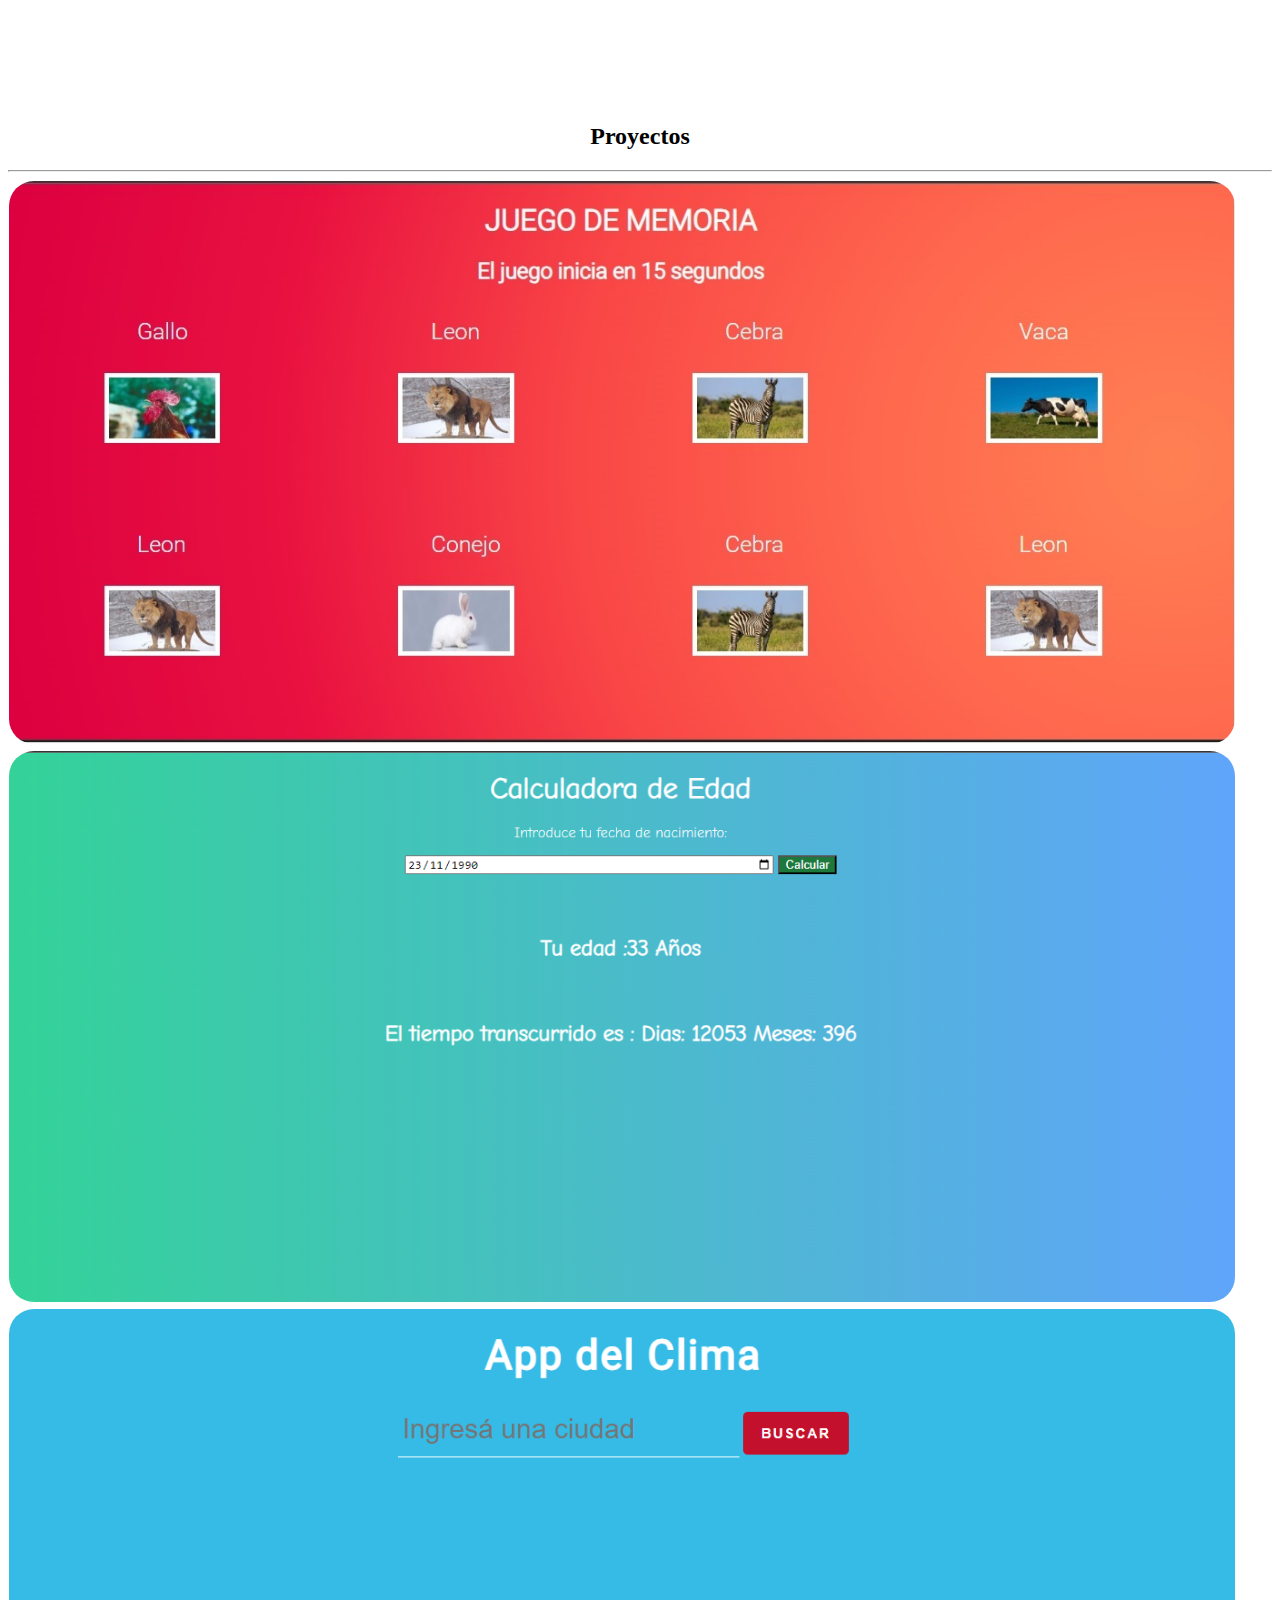
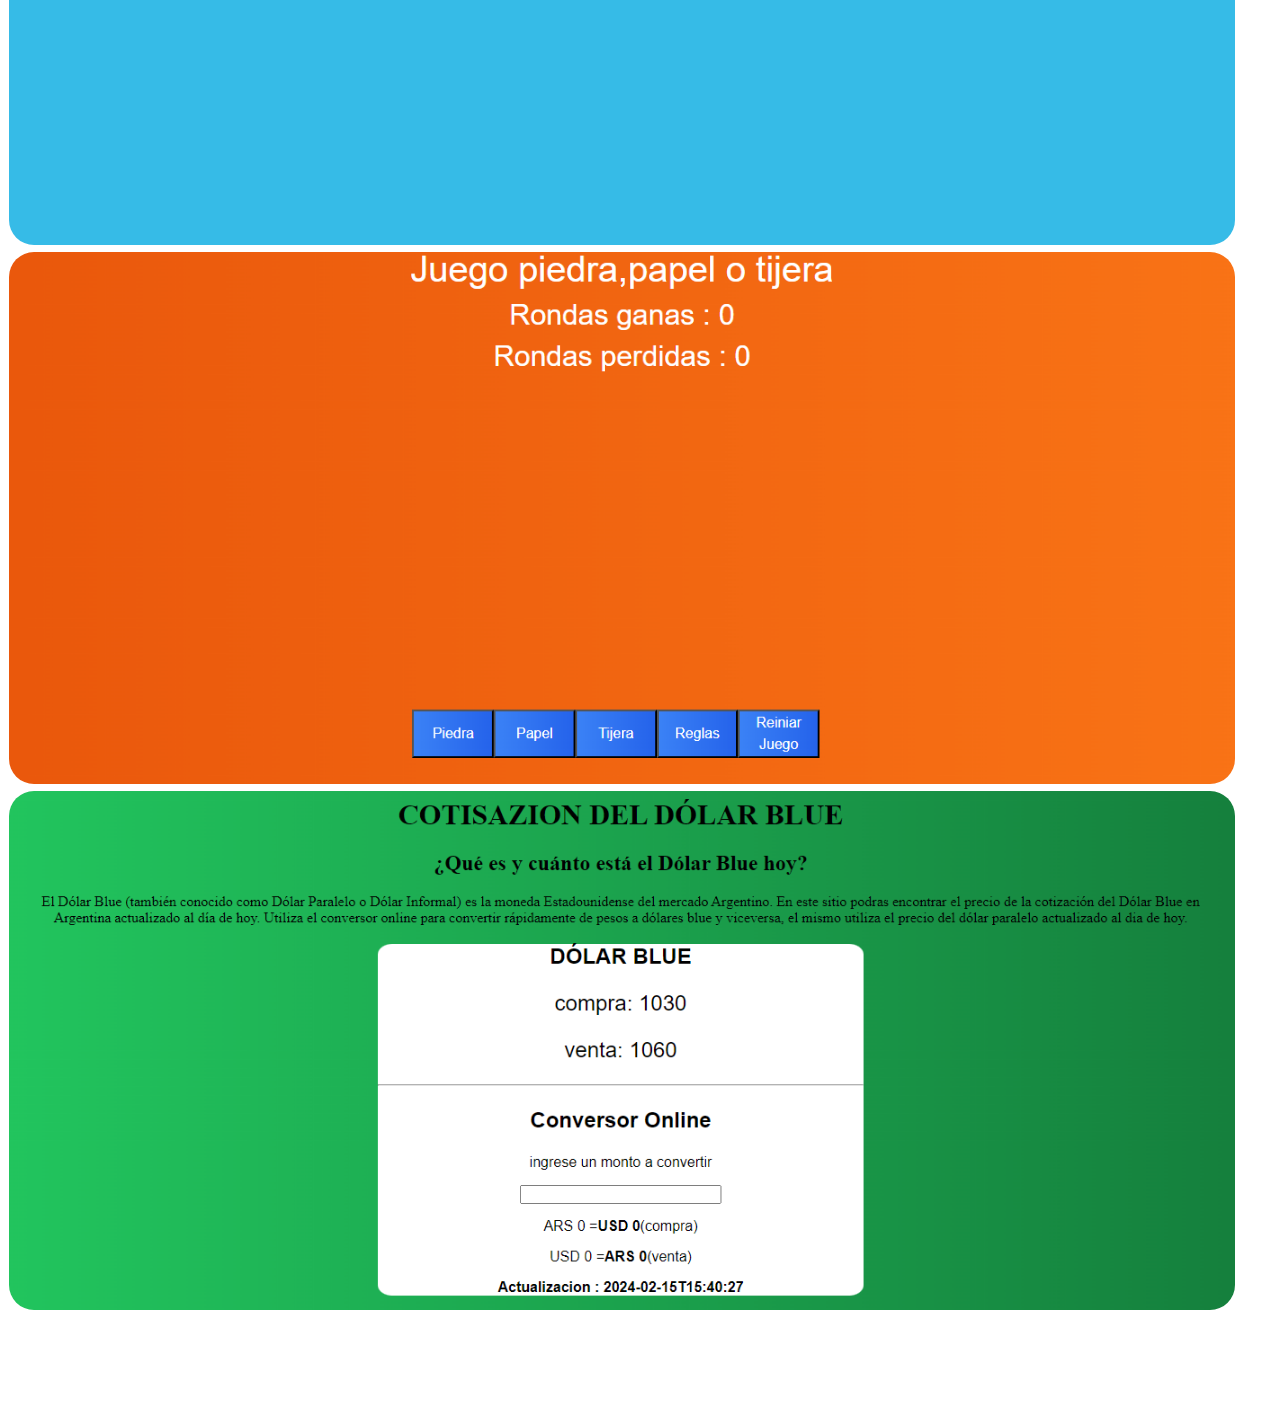
==== Proyectos.html @ cfb2194a "first commit" ====
<!DOCTYPE html>
<html lang="en">
<head>
    <meta charset="UTF-8">
    <meta name="viewport" content="width=device-width, initial-scale=1.0">
    <link href="https://cdn.jsdelivr.net/npm/bootstrap@5.0.0-beta2/dist/css/bootstrap.min.css" rel="stylesheet" integrity="sha384-BmbxuPwQa2lc/FVzBcNJ7UAyJxM6wuqIj61tLrc4wSX0szH/Ev+nYRRuWlolflfl" crossorigin="anonymous">
    <link rel="stylesheet" href="estilos.css">
    <title>Proyectos</title>
</head>
<body>
    
    <div class=" alto_bajo" id="presentacion_portafolio">
        <div class="container">
            <h2 class="titulo_proyectos">Proyectos</h2><hr>
          <div class="row">
            <div class="col-sm-4">
            <a href="https://juegodememoria-one.vercel.app/" target="_blank">  <img class="fotos" src="Juego_memoria.png" alt="foto_1" ></a>
            </div>
            <div class="col-sm-4">
             <a href="https://calculadora-de-edad-7gpq.vercel.app/" target="_blank"> <img class="fotos" src="Calculadora_edad.png" alt="foto_2" ></a>
            </div>
            <div class="col-sm-4">
             <a href="https://web-clima-fawn.vercel.app/" target="_blank"> <img class="fotos" src="App_clima.png" alt="foto_3"></a>
            </div>
            <div class="col-sm-4">
                <a href="https://rock-paper-scissors-silk-tau.vercel.app/" target="_blank">  <img class="fotos" src="Piedra_papel_tijera.png" alt="foto_1" ></a>
                </div>
                <div class="col-sm-4">
                 <a href="https://cotizador-dolar.vercel.app/" target="_blank"> <img class="fotos" src="Cotizacion_dolar.png" alt="foto_2" ></a>
                </div>         
          </div>
        </div>
      </div>
</body>
</html>
---- estilos.css ----
.azul , .boton_proyectos{
    background-color: #0C3C73;
}

.letra_color ,.titulos,.lead, .boton_proyectos .navbar-brand, label{
    color:white;
}

.fotos {
    width: 97%;
    height: 89%;
    margin: 1.4px;
    border-bottom-left-radius: 25px;
    border-top-right-radius: 25px;
    border-bottom-right-radius: 25px;
    border-top-left-radius: 25px;
}

.titulos, .titulos_nombre, .titulos_parrafo,.titulo_proyectos,.titulos_redes,.todos_proyectos{
    text-align: center;
}

.titulos_nombre{
    margin-top: 50px
}

.foto_centrar{
    border-radius: 50%;
    padding-top: 70px;
    }

.naranja{
    background-color: #ED5F03;  
} 
  
.alto_bajo{
    padding-top: 95px;
    padding-bottom: 95px;
}

.pie_pagina{
    background-color: #2D517D;
}

.icono{
    margin: 5px;
    color: white;
}
.boton_proyectos  ,.foto_centrar , .boton_enviar{
    display:block;
    margin:auto;

}
.boton_proyectos{
    width: 25%;
}
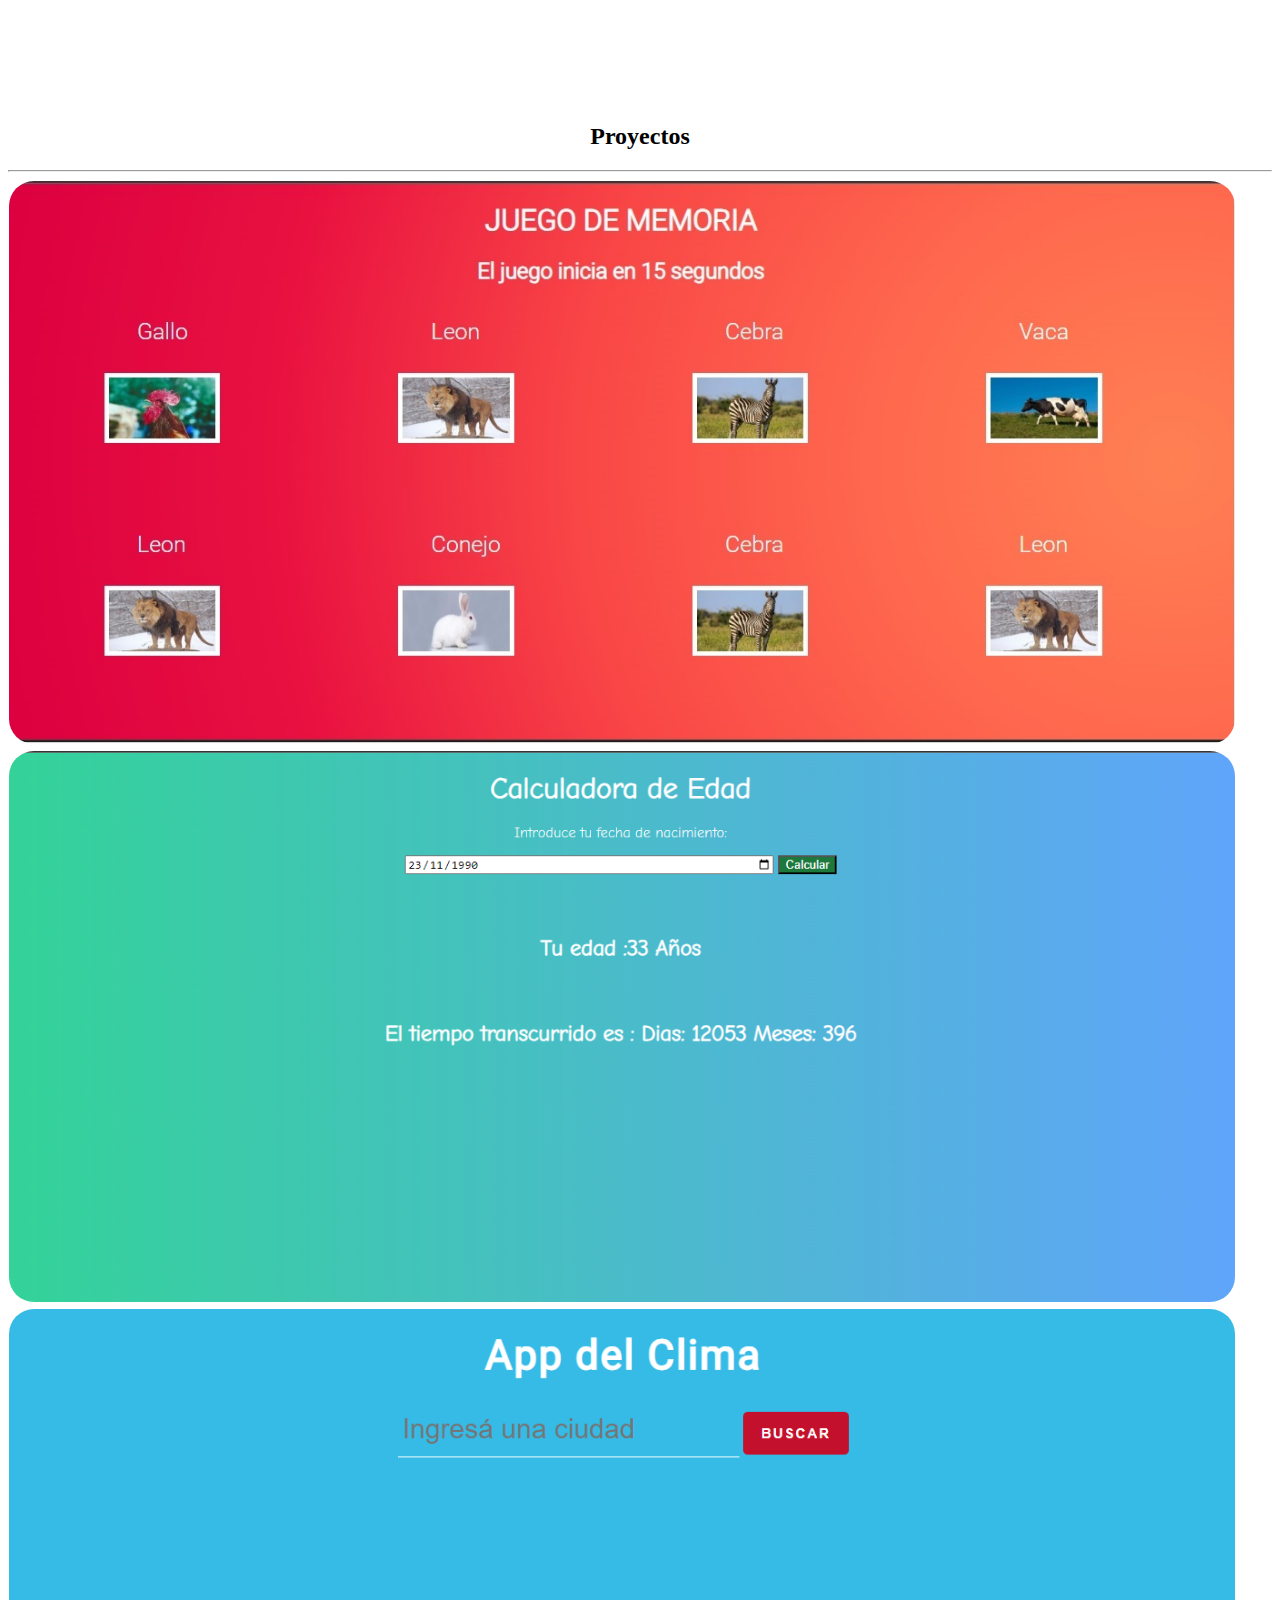
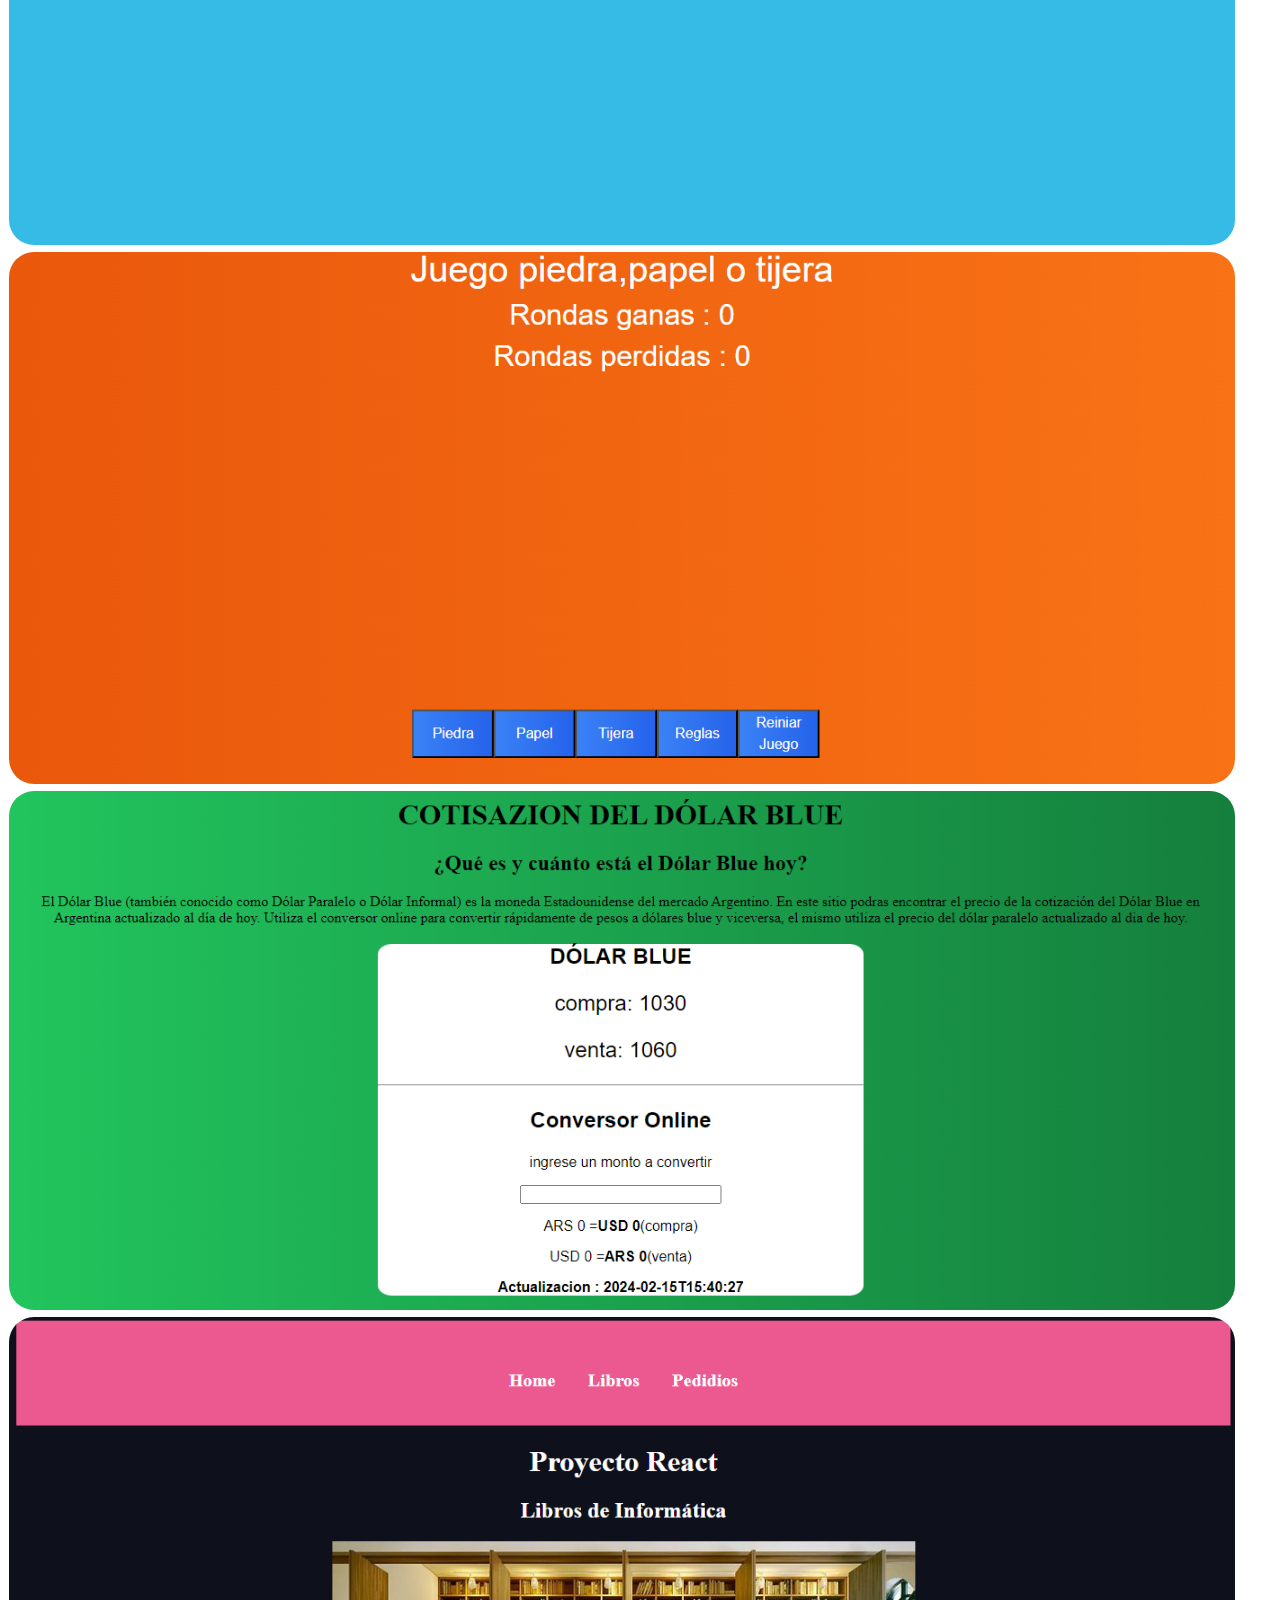
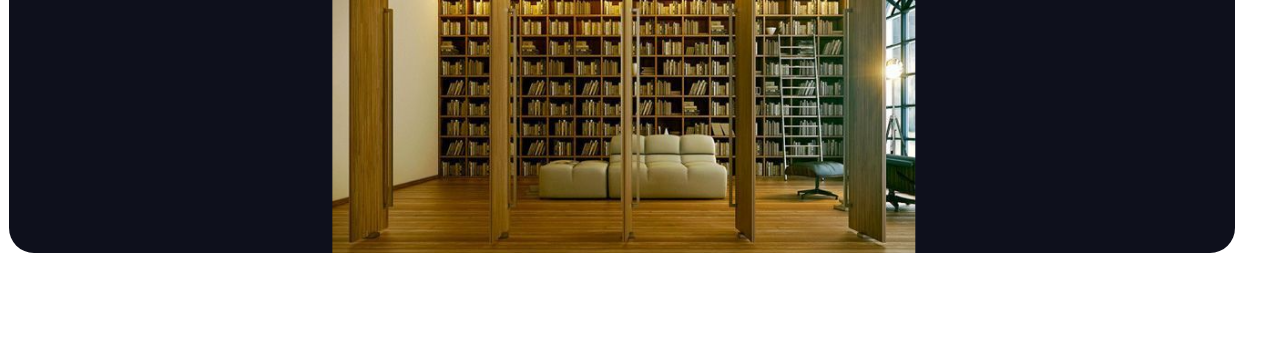
==== commit b6d019c3: "Actualizacion" ====
--- a/Proyectos.html
+++ b/Proyectos.html
@@ -27,7 +27,10 @@
                 </div>
                 <div class="col-sm-4">
                  <a href="https://cotizador-dolar.vercel.app/" target="_blank"> <img class="fotos" src="Cotizacion_dolar.png" alt="foto_2" ></a>
-                </div>         
+                </div>
+                <div class="col-sm-4">
+                  <a href="https://bibloteca.vercel.app/" target="_blank"> <img class="fotos" src="bibloteca.png" alt="foto_2" ></a>
+                 </div>          
           </div>
         </div>
       </div>
--- a/estilos.css
+++ b/estilos.css
@@ -1,6 +1,7 @@
-.azul , .boton_proyectos{
+.azul , .boton_proyectos,.boton_cv{
     background-color: #0C3C73;
 }
+
 
 .letra_color ,.titulos,.lead, .boton_proyectos .navbar-brand, label{
     color:white;
@@ -46,7 +47,7 @@
     margin: 5px;
     color: white;
 }
-.boton_proyectos  ,.foto_centrar , .boton_enviar{
+.boton_proyectos  ,.foto_centrar , .boton_enviar,.boton_cv{
     display:block;
     margin:auto;
 
@@ -55,4 +56,8 @@
     width: 25%;
 }
 
-
+.boton_cv{
+    margin-bottom: 2%;
+    width: 22%;
+    
+}
